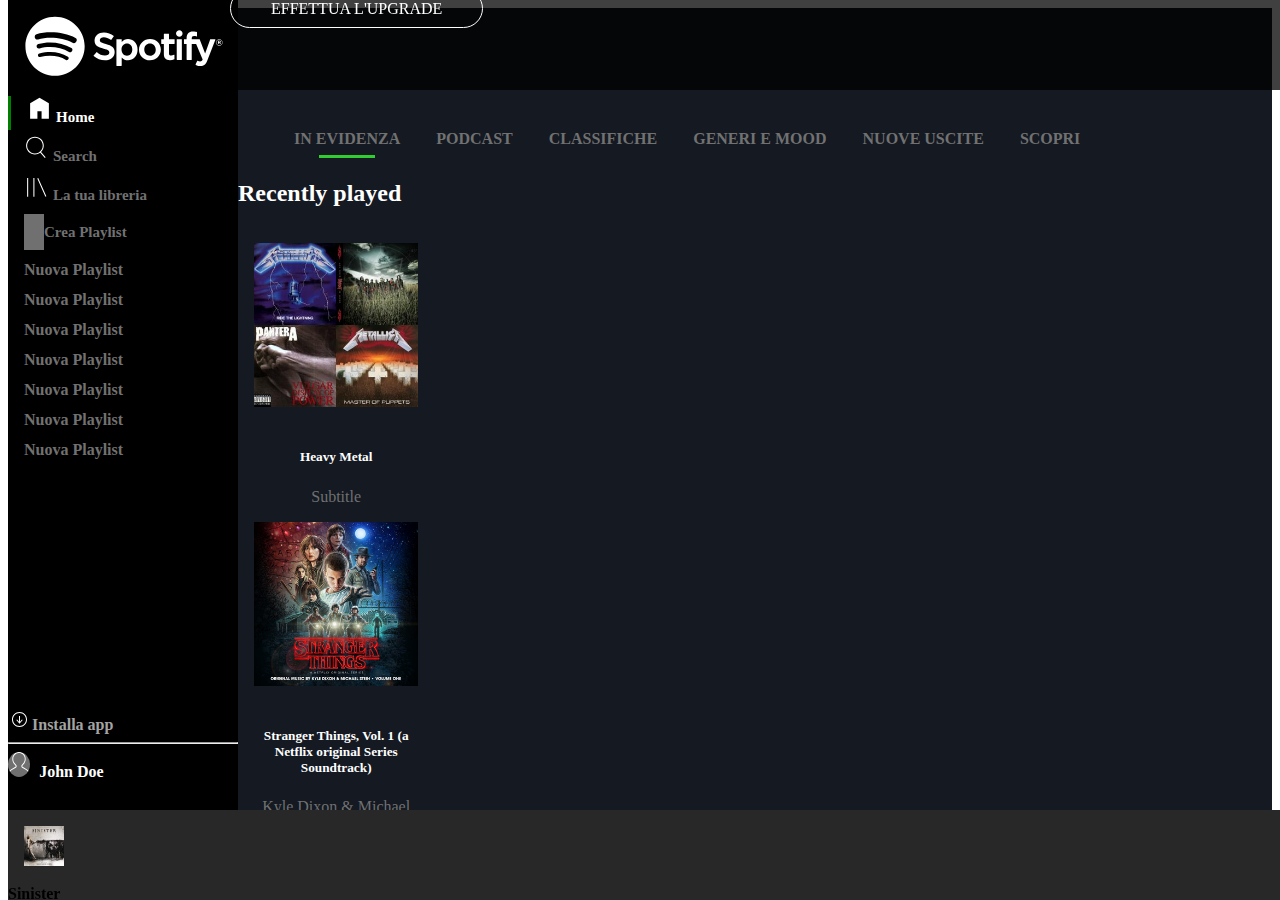
==== Bonus/index.html @ e6c063a6 "Add Bonus Folder" ====
<!doctype html>
<html lang="en">

<head>
    <!-- Required meta tags -->
    <meta charset="utf-8">
    <meta name="viewport" content="width=device-width, initial-scale=1, shrink-to-fit=no">

    <!-- Font Awensome -->
    <link rel="stylesheet" href="https://use.fontawesome.com/releases/v5.1.1/css/all.css" integrity="sha384-O8whS3fhG2OnA5Kas0Y9l3cfpmYjapjI0E4theH4iuMD+pLhbf6JI0jIMfYcK3yZ" crossorigin="anonymous">

    <!-- Bootstrap CSS -->
    <link rel="stylesheet" href="https://cdn.jsdelivr.net/npm/bootstrap@4.6.0/dist/css/bootstrap.min.css" integrity="sha384-B0vP5xmATw1+K9KRQjQERJvTumQW0nPEzvF6L/Z6nronJ3oUOFUFpCjEUQouq2+l" crossorigin="anonymous">

    <!-- Style CSS -->
    <link rel="stylesheet" href="./assets/css/style.css">

    <title>Spotify WebApp</title>
</head>

<body>
    <!-- Site Header -->
    <header>

        <!-- Left Navbar -->
        <section class="left_navbar">
            <div class="left_logo_xs ">
                <img src="./assets/img/logo-small.svg" alt="Spotify Logo">
            </div>
            <div class="left_logo">
                <img src="./assets/img/logo.svg" alt="Spotify Logo">
            </div>
            <div class="left_playlist">
                <div>
                    <ul>
                        <li>
                            <img src="./assets/img/home.svg" alt="House Icon">
                            <span> Home</span>
                        </li>
                        <li>
                            <img src="./assets/img/search.svg" alt="Search Icon">
                            <span>Search</span>
                        </li>
                        <li>
                            <img src="./assets/img/libreria.svg" alt="Library Icon">
                            <span>La tua libreria</span>
                        </li>
                    </ul>
                </div>
                <div class="new_playlist">
                    <i class="fas fa-plus"></i>
                    <span>Crea Playlist</span>
                </div>
                <div class="list_playlist">
                    <ul>
                        <li>Nuova Playlist</li>
                        <li>Nuova Playlist</li>
                        <li>Nuova Playlist</li>
                        <li>Nuova Playlist</li>
                        <li>Nuova Playlist</li>
                        <li>Nuova Playlist</li>
                        <li>Nuova Playlist</li>
                    </ul>

                </div>
            </div>
            <div class="left_utent p-2">
                <div>
                    <img src="./assets/img/download.svg" alt="Download Icon">
                    <span>Installa app</span>
                </div>
                <hr>
                <div>
                    <img src="./assets/img/profile.svg" alt="Profile Icon">
                    <span>John Doe</span>
                </div>
            </div>
        </section>
        <!-- /Left Navbar -->

        <!-- Top Navbar -->
        <section class="top_navbar d-flex align-items-center justify-content-end">
            <span>effettua l'upgrade</span>
        </section>
        <!-- /Top Navbar -->

        <!-- Bottom Navbar -->
        <section class="bottom_navbar text-white d-flex justify-content-between align-items-center">

            <!-- Left Part of Bottom Navbar -->
            <div class="left_bottom d-flex align-items-center">
                <img src="./assets/img/sinister.jpeg" alt="Copertina albun Sinister">
                <div class="title_song">
                    <span>Sinister</span>
                    <span>Brano Nome</span>
                </div>
                <div>
                    <i class="far fa-heart"></i>
                    <i class="far fa-folder"></i>
                </div>
            </div>

            <!-- Central Part of Bottom Navbar -->
            <div class="center_bottom d-flex flex-column align-items-center">
                <div class="center_comand mb-1">
                    <i class="fas fa-random"></i>
                    <i class="fas fa-step-backward"></i>
                    <i class="far fa-play-circle"></i>
                    <i class="fas fa-step-forward"></i>
                    <i class="fas fa-redo-alt"></i>
                </div>
                <div class="">
                    <span>0:25</span>
                    <div class="line_progress mx-3">
                        <div class="progress_state">
                            <div class="circle_state"></div>
                        </div>
                    </div>
                    <span>4:45</span>
                </div>


            </div>

            <!-- Right Part of Bottom Navbar -->
            <div class="right_bottom">
                <i class="fas fa-bars"></i>
                <i class="fas fa-desktop"></i>
                <i class="fas fa-volume-up"></i>
                <div class="line_progress mr-2">
                    <div class="progress_state">
                        <div class="circle_state"></div>
                    </div>
                </div>
            </div>

        </section>
        <!-- /Bottom Navbar -->


    </header>
    <!-- /Site Header -->

    <!-- Site Main -->
    <main>
        <div class="main_container">

            <!-- Voci menu scelta alto -->
            <div class="main_voice d-flex flex-wrap justify-content-center pt-4">
                <ul>
                    <li><a href="#">In evidenza</a></li>
                    <li><a href="#">podcast</a></li>
                    <li><a href="#">classifiche</a></li>
                    <li><a href="#">generi e mood</a></li>
                    <li><a href="#">nuove uscite</a></li>
                    <li><a href="#">scopri</a></li>
                </ul>
            </div>

            <!-- Titoli e copertine delle principali playlist -->
            <h2>Recently played</h2>
            <div class="d-flex flex-wrap">
                <div class="albums">
                    <div class="album">
                        <img src="./assets/img/metal_lifting.jpg" alt="Copertina Album Heavy Metal">
                        <div class="overlay d-flex justify-content-center align-items-center">
                            <i class="far fa-play-circle"></i>
                        </div>
                    </div>
                    <h5>Heavy Metal</h5>
                    <p>Subtitle</p>
                </div>
                <div class="albums">
                    <div class="album">
                        <img src="./assets/img/stranger.jpeg" alt="Copertina di Stranger Things">
                        <div class="overlay d-flex justify-content-center align-items-center">
                            <i class="far fa-play-circle"></i>
                        </div>
                    </div>
                    <h5>Stranger Things, Vol. 1 (a Netflix original Series Soundtrack)</h5>
                    <p>Kyle Dixon & Michael Stein</p>
                </div>
                <div class="albums">
                    <div class="album">
                        <img src="./assets/img/aquietplace.jpeg" alt="Copertina di A Quite Place ">
                        <div class="overlay d-flex justify-content-center align-items-center">
                            <i class="far fa-play-circle"></i>
                        </div>
                    </div>
                    <h5>A quiet place</h5>
                    <p>Subtitle</p>
                </div>
                <div class="albums">
                    <div class="album">
                        <img src="./assets/img/split.jpeg" alt="Copertina di Split">
                        <div class="overlay d-flex justify-content-center align-items-center">
                            <i class="far fa-play-circle"></i>
                        </div>
                    </div>
                    <h5>Split</h5>
                    <p>Subtitle</p>
                </div>
                <div class="albums">
                    <div class="album">
                        <img src="./assets/img/cure.jpeg" alt="Copertina di A cure for wellness">
                        <div class="overlay d-flex justify-content-center align-items-center">
                            <i class="far fa-play-circle"></i>
                        </div>
                    </div>
                    <h5>A cure for wellness</h5>
                    <p>Subtitle</p>
                </div>
                <div class="albums">
                    <div class="album">
                        <img src="./assets/img/sinister.jpeg" alt="Copertina di Sinister">
                        <div class="overlay d-flex justify-content-center align-items-center">
                            <i class="far fa-play-circle"></i>
                        </div>
                    </div>
                    <h5>Sinister</h5>
                    <p>Subtitle</p>
                </div>

            </div>

            <!-- Creato per john Doe -->
            <h2>Creato per John Doe</h2>
            <div class="d-flex flex-wrap">
                <div class="albums">
                    <div class="album">
                        <img src="./assets/img/radar.jpeg" alt="Copertina di release radar">
                        <div class="overlay d-flex justify-content-center align-items-center">
                            <i class="far fa-play-circle"></i>
                        </div>
                    </div>
                    <h5>Release Radar</h5>
                </div>
                <div class="albums">
                    <div class="album">
                        <img src="./assets/img/mixdaily.jpeg" alt="Copertina di Daily Mix 1">
                        <div class="overlay d-flex justify-content-center align-items-center">
                            <i class="far fa-play-circle"></i>
                        </div>
                    </div>
                    <h5>Daily Mix 1</h5>
                </div>
            </div>


            <!-- Artisti Popolari -->
            <h2>Artisti piu popolari</h2>
            <div class="d-flex flex-wrap ">
                <div class="albums ">
                    <div class="album ">
                        <img class="rounded-circle" src="./assets/img/youg.jpeg" alt="Copertina Album di Young">
                        <div class="overlay d-flex justify-content-center align-items-center">
                            <i class="far fa-play-circle"></i>
                        </div>
                    </div>
                    <h5>Young</h5>
                </div>
                <div class="albums">
                    <div class="album">
                        <img class="rounded-circle" src="./assets/img/einaudi.jpeg" alt="Copertina Album di Einaudi">
                        <div class="overlay d-flex justify-content-center align-items-center">
                            <i class="far fa-play-circle"></i>
                        </div>
                    </div>
                    <h5>Einaudi</h5>
                </div>
            </div>

        </div>
    </main>
    <!-- /Site Main -->

</body>

</html>
---- Bonus/assets/css/style.css ----
/************************* Header *************************/

/* ------------- Left Navbar -------------*/
.left_navbar{
    width: 230px;
    height: calc(100vh - 90px);
    background-color: rgb(0, 0, 0);
    position: fixed;
    top: 0;
    position: absolute;
}

.left_logo{
    width: 100%;
    height: 80px;
}

.left_logo img{
    height: 60px;
    padding-left: 1rem;
    padding-top: 1rem;
}
.left_logo_xs img{
    height: 25px;
    display: none;
}

.left_playlist{
    width: 100%;
    height: 82%;
}

.left_playlist ul{
    list-style: none;
    padding-left: 0;
}

.left_playlist ul li{
    margin: 5px 0;
    line-height: 25px;
}

.left_playlist ul li span{
    vertical-align: middle;
    font-weight: bold;
}

.left_playlist ul li span:hover{
    color: white;
}

.left_playlist div:first-child ul li:first-child{
    border-left: 3px solid green;
}

.left_playlist div:first-child ul li:first-child span{
    color: white;
}

.left_playlist img{
    height: 25px;
    padding-left: 1rem;
}

.left_playlist span{
    color: #717171;
    font-size: 15px;
    font-weight: bold;
}

.left_playlist .new_playlist{
    padding-left: 1rem;
}

.left_playlist .new_playlist:hover span{
    color: white;
}

.left_playlist .new_playlist:hover i{
    background-color: white;
}

.left_playlist .new_playlist i{
    background-color: #707070;
    font-size: 15px;
    padding: 10px;
}

.left_playlist .list_playlist{
    height: 50%;
    overflow-y: auto;
    padding-left: 1rem;
}

.left_playlist .list_playlist ul li{
    color: #717171;
    font-weight: bold;
}

.left_playlist .list_playlist ul li:hover{
    color: white;
}

.left_utent{
    width: 100%;
    height: 100px;
    min-height: 100px;
    position: absolute;
    bottom: 0;
    background-color: black;
}

.left_utent div:first-child img{
    height: 20px;
}

.left_utent div:first-child span{
    color: #A3A3A3;
    font-weight: bold;
}

.left_utent div:first-child span:hover{
    color: white;
}

.left_utent hr{
    background-color: #707070;
}

.left_utent div:nth-of-type(2) img{
    height: 25px;
    background-color: #707070;
    border-radius: 50%;
}

.left_utent div:nth-of-type(2) span{
    color: white;
    font-weight: bold;
    margin-left: 5px;
}


/* ------------- Top Navbar -------------*/
.top_navbar{
    width: calc(100% - 230px);
    height: 90px;
    background-color: rgba(0, 0, 0, 0.75 );
    position: absolute;
    top: 0;
    right: 0;
    position: fixed;
    z-index: 1;
}

.top_navbar span{
    color: white;
    text-transform: uppercase;
    border: 1px solid white;
    padding: 10px 40px;
    border-radius: 30px;
    margin-right: 3rem;
}

.top_navbar span:hover{
    transform: scale(1.2);
}

/* ------------- Bottom Navbar -------------*/

.bottom_navbar{
    height: 90px;
    width: 100%;
    background-color: #282828;
    bottom: 0;
    position: fixed;
    z-index: 2;
}

/* -------- Left Bottom --------*/

.left_bottom img{
    height: 40px;
    margin: 1rem;
}

.left_bottom span{
    display: block;
}

.title_song{
    margin: 0 3rem 0 0;
    line-height: 15px;
}

.title_song span:nth-of-type(1){
    font-weight: bold;
}

.title_song span:nth-of-type(2){
    font-size: 12px;
    color: #707070;
    margin-top: 5px;
}

.title_song span:nth-of-type(2):hover{
    text-decoration: underline;
    color: white;
}

.left_bottom i{
    margin: 0 10px;
    color: #707070;
}

.left_bottom i:hover{
    color: white;
}

/* -------- Central Bottom --------*/
.center_comand{
    line-height: 35px;
}

.center_bottom i{
    margin: 0 10px;
    vertical-align: middle;
}

.center_bottom i:nth-of-type(3){
    font-size: 30px;
}

.center_bottom i:nth-of-type(3):hover{
    transform: scale(1.1);
}

.center_bottom .line_progress{
    display: inline-block;
    width: 400px;
    height: 5px;
    border-radius: 5px;
    background-color: #707070;
    border-radius: 10px;
}

.center_bottom .progress_state{
    width: 25%;
    height: 5px;
    background-color: #A3A3A3;
    border-radius: 10px;
    position: relative;
}

.line_progress:hover .progress_state{
    background-color: lightgreen;
}

.circle_state{
    height: 15px;
    width: 15px;
    background-color: white;
    border-radius: 50%;
    position: absolute;
    right: -5px;
    top: -5px;
    display: none;
}

.line_progress:hover .circle_state{
    display: block;
}

.center_bottom span{
    font-size: 10px;
    vertical-align: middle;
}


/* -------- Right Bottom --------*/
.right_bottom{
    line-height: 30px;
}

.right_bottom i{
    vertical-align: middle;
    margin: 0 5px;
}

.right_bottom .line_progress{
    display: inline-block;
    width: 150px;
    height: 5px;
    border-radius: 5px;
    background-color: #707070;
    border-radius: 10px;
    vertical-align: middle;
}

.right_bottom .progress_state{
    width: 25%;
    height: 5px;
    background-color: #A3A3A3;
    border-radius: 10px;
    position: relative;
}

/************************* Main *************************/
main{
    margin-left: 230px;
    height: calc(100vh  - 90px);
    overflow-x: hidden;
    overflow-y: auto;
}

.main_container{
    height: 100%;
    width: 100%;
    padding-top: 90px;
    background-color: #141922;
    overflow-y: auto;
    overflow-x: hidden;
}

.main_container h2{
    color: white;
    font-weight: bold;
    padding-bottom: 1rem;
    margin-top: 1rem;
}

.main_voice ul li{
    display: inline-block;
    line-height: 50px;
}

.main_voice ul li a{
    text-decoration: none;
    text-transform: uppercase;
    padding: 0 1rem;
    color: #717171;
    font-weight: bold;
}

.main_voice ul li:hover a{
    color: white;
}

.main_voice ul li:first-child::after{
    content: "";
    display: block;
    width: 40%;
    height: 3px;
    background-color: limegreen;
    margin: auto;
        margin-top: -9px;
}


/* Recently played */

.album{
    position: relative;
}

.albums{
    width: calc((100% / 6) - 0.5rem);
    text-align: center;
    padding: 0 1rem;
}

.carta{
    height: 80%;
}

.album img{
    width: 100%;
}

.albums h5{
    color: white;
    padding-top: 1rem;
}

.albums p{
    color: #707070;
}

.overlay{
    width: 100%;
    height: 100%;
    background-color: rgba(0, 0, 0, 0.246);
    position: absolute;
    top: 0;
    opacity: 0;
}

.albums:hover .overlay{
    opacity: 1;
}

.overlay i{
    color: white;
    font-size: 4rem;
}







/************************* Media Query *************************/


/************************* Media query for height screen *************************/

@media screen and (max-height:500px) {
    /************************ Left Navbar ************************/
    .left_utent{
        display: none;
    }
}

/************************* Media query for tablet*************************/

@media screen and (max-width:992px) and (min-width:768px) {

    /************************ Bottom Navbar ************************/
    .center_bottom .line_progress{
        width: 230px;
    }
    .right_bottom .line_progress{
        width: 100px;
    }

    .left_bottom .title_song{
        margin-right: 1rem;
    }
    .left_bottom img{
        margin-left: 5px;
    }


    /************************ Main ************************/
    .albums{
        width: calc((100% / 4) - 0.5rem);
        padding: 0 0.5rem;
    }

    .albums h5{
        font-size: 1rem;
    }

    .overlay i{
        /* transform: translateY(100%); */
        font-size: 3rem;
    }
    

}
/*********************** Media Query for S Device ***********************/

@media screen and (max-width:768px) and (min-width:576px){

    /************************ Bottom Navbar ************************/
    /* Left Bottom Navbar */
    .left_bottom img{
        display: none;
    }
    .left_bottom .title_song{
        margin: 0 10px 0 5px ;
    }
    .left_bottom .title_song i{
        display: block;
    }

    /* Center Bottom Navbar */
    .center_bottom{
        margin-right: 40px;
    }
    .center_bottom .line_progress{
        width: 130px;
    }

    /* Right Bottom Navbar */
    .right_bottom{
        text-align: right;
    }
    .right_bottom .line_progress{
        display: none;
    }

    .albums{
        width: calc((100% / 2) - 0.5rem);
        padding: 0 0.5rem;
    }

    .albums h5{
        font-size: 1.25rem;
    }

    /************************ Main ************************/
    

}

/*********************** Media Query for XS Device ***********************/

@media screen and (max-width:576px){
    
    /*********************** Top Navbar ***********************/
    .top_navbar{
        width: calc(100% - 40px);

    }
    .top_navbar span{
        font-size: 15px;
        padding: 5px 10px;
    }
    
    /*********************** Bottom Navbar ***********************/

    /* Left Bottom Navbar */
    .left_bottom img{
        display: none;
    }
    .left_bottom .title_song{
        margin: 0;
        display: block;
    }
    .left_bottom i{
        margin: 3px;
    }

    /* Center Bottom Navbar */
    .center_bottom .line_progress{
        width: 130px;
    }
    .center_bottom i{
        margin: 0 3px;
    }

    /* Right Bottom Navbar */
    .right_bottom{
        text-align: right;
    }
    .right_bottom .line_progress{
        display: none;
    }

    /*********************** Left Navbar ***********************/
    .left_navbar{
        width: 40px;
    }

    .left_logo img{
        display: none;
    }
    .left_logo_xs img{
       display: block;
       padding-left: 8px;
       margin-top: 5px;
       margin-bottom: 8px;
    }
    .left_playlist div:first-child ul li:first-child{
        border-left: none;
    }

    .left_logo{
        display: none;
    }

    .left_playlist span{
        display: none;
    }
    .left_playlist img{
        padding-left: 7px;
    }
    .left_playlist .new_playlist{
        display: none;
    }
    .left_playlist .list_playlist{
        display: none;
    }
    .left_utent div:first-child span{
        display: none;
    }
    .left_utent div:first-child img{
        margin-bottom: 15px;
        margin-top: 15px;
    }
    .left_utent hr{
        display: none;
    }
    .left_utent div:nth-of-type(2) span{
        display: none;
    }


    /************************ Main ************************/
    main{
        margin-left: 40px;
    }

    .main_voice ul li {
        line-height: 50px;
    }

    .albums{
        width: calc((100% / 2) - 0.5rem);
        padding: 0 0.5rem;
    }

    .albums h5{
        font-size: 1.25rem;
    }


}
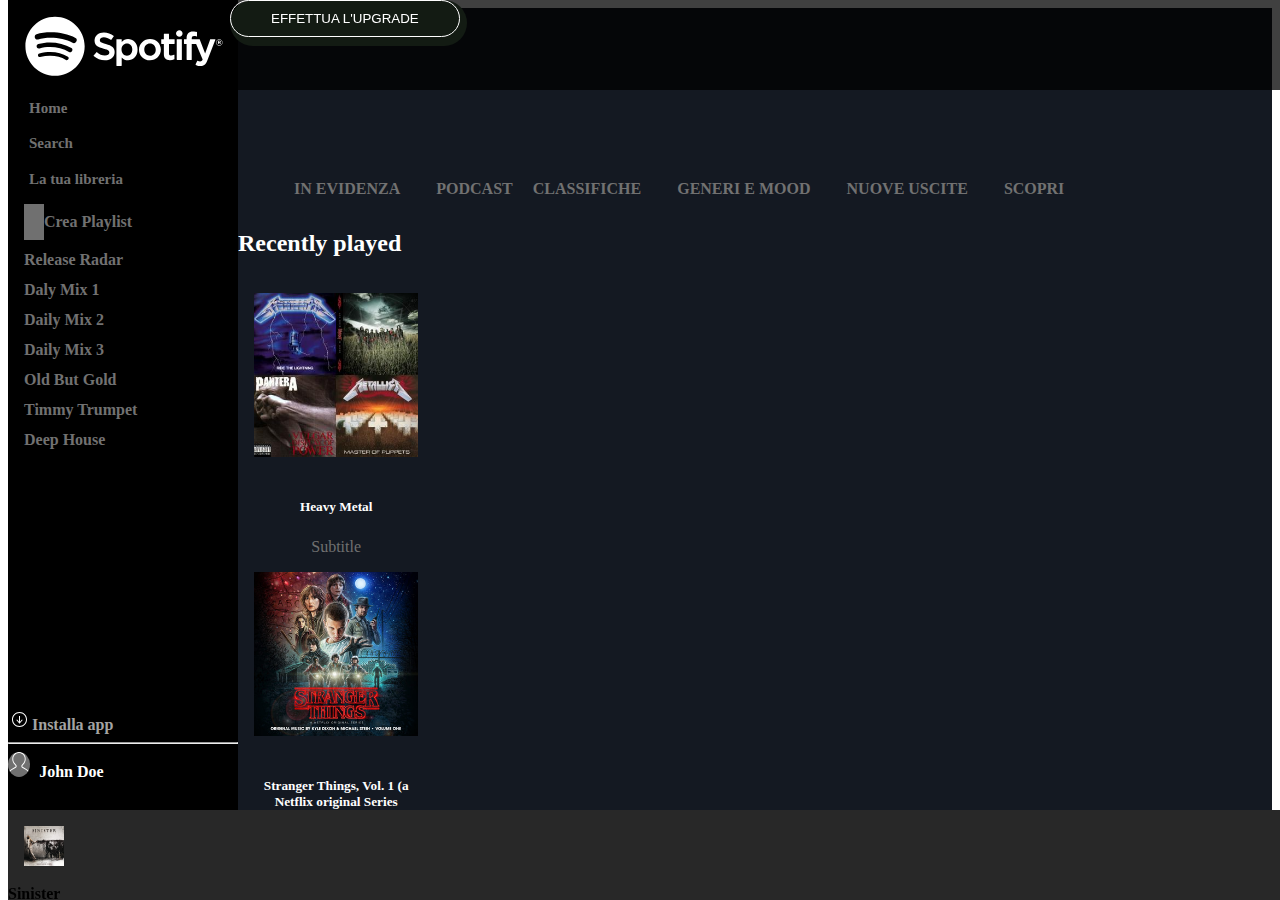
==== commit 31919848: "Add animation ed effects" ====
--- a/Bonus/index.html
+++ b/Bonus/index.html
@@ -14,6 +14,7 @@
 
     <!-- Style CSS -->
     <link rel="stylesheet" href="./assets/css/style.css">
+    <link rel="stylesheet" href="./assets/css/animation.css">
 
     <title>Spotify WebApp</title>
 </head>
@@ -34,16 +35,16 @@
                 <div>
                     <ul>
                         <li>
-                            <img src="./assets/img/home.svg" alt="House Icon">
-                            <span> Home</span>
+                            <i class="fas fa-home"></i>
+                            <a href="#">Home</a>
                         </li>
                         <li>
-                            <img src="./assets/img/search.svg" alt="Search Icon">
-                            <span>Search</span>
+                            <i class="fas fa-search"></i>
+                            <a href="#">Search</a>
                         </li>
                         <li>
-                            <img src="./assets/img/libreria.svg" alt="Library Icon">
-                            <span>La tua libreria</span>
+                            <i class="fas fa-book-open"></i>
+                            <a href="#">La tua libreria</a>
                         </li>
                     </ul>
                 </div>
@@ -53,13 +54,13 @@
                 </div>
                 <div class="list_playlist">
                     <ul>
-                        <li>Nuova Playlist</li>
-                        <li>Nuova Playlist</li>
-                        <li>Nuova Playlist</li>
-                        <li>Nuova Playlist</li>
-                        <li>Nuova Playlist</li>
-                        <li>Nuova Playlist</li>
-                        <li>Nuova Playlist</li>
+                        <li>Release Radar</li>
+                        <li>Daly Mix 1</li>
+                        <li>Daily Mix 2</li>
+                        <li>Daily Mix 3</li>
+                        <li>Old But Gold</li>
+                        <li>Timmy Trumpet</li>
+                        <li>Deep House</li>
                     </ul>
 
                 </div>
@@ -80,7 +81,11 @@
 
         <!-- Top Navbar -->
         <section class="top_navbar d-flex align-items-center justify-content-end">
-            <span>effettua l'upgrade</span>
+            <div class="button_box">
+                <div class="bg_button"></div>
+                <button>effettua l'upgrade</button>
+
+            </div>
         </section>
         <!-- /Top Navbar -->
 
@@ -148,9 +153,12 @@
             <!-- Voci menu scelta alto -->
             <div class="main_voice d-flex flex-wrap justify-content-center pt-4">
                 <ul>
-                    <li><a href="#">In evidenza</a></li>
+                    <li> <a href="#">In evidenza</a></li>
                     <li><a href="#">podcast</a></li>
-                    <li><a href="#">classifiche</a></li>
+                    <li><a href="#">
+                            <div class="effetto"></div>
+                            classifiche
+                        </a></li>
                     <li><a href="#">generi e mood</a></li>
                     <li><a href="#">nuove uscite</a></li>
                     <li><a href="#">scopri</a></li>
@@ -159,69 +167,72 @@
 
             <!-- Titoli e copertine delle principali playlist -->
             <h2>Recently played</h2>
-            <div class="d-flex flex-wrap">
-                <div class="albums">
-                    <div class="album">
-                        <img src="./assets/img/metal_lifting.jpg" alt="Copertina Album Heavy Metal">
-                        <div class="overlay d-flex justify-content-center align-items-center">
-                            <i class="far fa-play-circle"></i>
-                        </div>
-                    </div>
-                    <h5>Heavy Metal</h5>
-                    <p>Subtitle</p>
-                </div>
-                <div class="albums">
-                    <div class="album">
-                        <img src="./assets/img/stranger.jpeg" alt="Copertina di Stranger Things">
-                        <div class="overlay d-flex justify-content-center align-items-center">
-                            <i class="far fa-play-circle"></i>
-                        </div>
-                    </div>
-                    <h5>Stranger Things, Vol. 1 (a Netflix original Series Soundtrack)</h5>
-                    <p>Kyle Dixon & Michael Stein</p>
-                </div>
-                <div class="albums">
-                    <div class="album">
-                        <img src="./assets/img/aquietplace.jpeg" alt="Copertina di A Quite Place ">
-                        <div class="overlay d-flex justify-content-center align-items-center">
-                            <i class="far fa-play-circle"></i>
-                        </div>
-                    </div>
-                    <h5>A quiet place</h5>
-                    <p>Subtitle</p>
-                </div>
-                <div class="albums">
-                    <div class="album">
-                        <img src="./assets/img/split.jpeg" alt="Copertina di Split">
-                        <div class="overlay d-flex justify-content-center align-items-center">
-                            <i class="far fa-play-circle"></i>
-                        </div>
-                    </div>
-                    <h5>Split</h5>
-                    <p>Subtitle</p>
-                </div>
-                <div class="albums">
-                    <div class="album">
-                        <img src="./assets/img/cure.jpeg" alt="Copertina di A cure for wellness">
-                        <div class="overlay d-flex justify-content-center align-items-center">
-                            <i class="far fa-play-circle"></i>
-                        </div>
-                    </div>
-                    <h5>A cure for wellness</h5>
-                    <p>Subtitle</p>
-                </div>
-                <div class="albums">
-                    <div class="album">
-                        <img src="./assets/img/sinister.jpeg" alt="Copertina di Sinister">
-                        <div class="overlay d-flex justify-content-center align-items-center">
-                            <i class="far fa-play-circle"></i>
-                        </div>
-                    </div>
-                    <h5>Sinister</h5>
-                    <p>Subtitle</p>
-                </div>
-
-            </div>
+            <div class="linea_lunga">
+
+                <div id="prima_riga" class=" d-flex">
+                    <div class="albums">
+                        <div class="album">
+                            <img src="./assets/img/metal_lifting.jpg" alt="Copertina Album Heavy Metal">
+                            <div class="overlay d-flex justify-content-center align-items-center">
+                                <i class="far fa-play-circle"></i>
+                            </div>
+                        </div>
+                        <h5>Heavy Metal</h5>
+                        <p>Subtitle</p>
+                    </div>
+                    <div class="albums">
+                        <div class="album">
+                            <img src="./assets/img/stranger.jpeg" alt="Copertina di Stranger Things">
+                            <div class="overlay d-flex justify-content-center align-items-center">
+                                <i class="far fa-play-circle"></i>
+                            </div>
+                        </div>
+                        <h5>Stranger Things, Vol. 1 (a Netflix original Series Soundtrack)</h5>
+                        <p>Kyle Dixon & Michael Stein</p>
+                    </div>
+                    <div class="albums">
+                        <div class="album">
+                            <img src="./assets/img/aquietplace.jpeg" alt="Copertina di A Quite Place ">
+                            <div class="overlay d-flex justify-content-center align-items-center">
+                                <i class="far fa-play-circle"></i>
+                            </div>
+                        </div>
+                        <h5>A quiet place</h5>
+                        <p>Subtitle</p>
+                    </div>
+                    <div class="albums">
+                        <div class="album">
+                            <img src="./assets/img/split.jpeg" alt="Copertina di Split">
+                            <div class="overlay d-flex justify-content-center align-items-center">
+                                <i class="far fa-play-circle"></i>
+                            </div>
+                        </div>
+                        <h5>Split</h5>
+                        <p>Subtitle</p>
+                    </div>
+                    <div class="albums">
+                        <div class="album">
+                            <img src="./assets/img/cure.jpeg" alt="Copertina di A cure for wellness">
+                            <div class="overlay d-flex justify-content-center align-items-center">
+                                <i class="far fa-play-circle"></i>
+                            </div>
+                        </div>
+                        <h5>A cure for wellness</h5>
+                        <p>Subtitle</p>
+                    </div>
+                    <div class="albums">
+                        <div class="album">
+                            <img src="./assets/img/sinister.jpeg" alt="Copertina di Sinister">
+                            <div class="overlay d-flex justify-content-center align-items-center">
+                                <i class="far fa-play-circle"></i>
+                            </div>
+                        </div>
+                        <h5>Sinister</h5>
+                        <p>Subtitle</p>
+                    </div>
+                </div>
+            </div>
+
 
             <!-- Creato per john Doe -->
             <h2>Creato per John Doe</h2>
--- a/Bonus/assets/css/style.css
+++ b/Bonus/assets/css/style.css
@@ -42,36 +42,40 @@
     line-height: 25px;
 }
 
-.left_playlist ul li span{
+.left_playlist ul li a{
     vertical-align: middle;
     font-weight: bold;
-}
-
-.left_playlist ul li span:hover{
-    color: white;
-}
-
-.left_playlist div:first-child ul li:first-child{
-    border-left: 3px solid green;
-}
-
-.left_playlist div:first-child ul li:first-child span{
-    color: white;
-}
-
-.left_playlist img{
-    height: 25px;
+    text-decoration: none;
+}
+
+.left_playlist ul li:hover a,
+.left_playlist ul li:hover i{
+    color: white;
+}
+.left_playlist ul li a:focus {
+    color: limegreen;
+}
+
+.left_playlist ul li i{
+    color: #707070;
     padding-left: 1rem;
-}
-
-.left_playlist span{
+    font-size: 1.5rem;
+    padding-right: 5px;
+}
+
+.left_playlist ul li a{
     color: #717171;
     font-size: 15px;
     font-weight: bold;
+    vertical-align: super;
 }
 
 .left_playlist .new_playlist{
     padding-left: 1rem;
+}
+.left_playlist .new_playlist span{
+    color: #707070;
+    font-weight: bold;
 }
 
 .left_playlist .new_playlist:hover span{
@@ -102,6 +106,7 @@
 .left_playlist .list_playlist ul li:hover{
     color: white;
 }
+
 
 .left_utent{
     width: 100%;
@@ -154,18 +159,36 @@
     z-index: 1;
 }
 
-.top_navbar span{
+.top_navbar button{
     color: white;
     text-transform: uppercase;
     border: 1px solid white;
     padding: 10px 40px;
     border-radius: 30px;
     margin-right: 3rem;
-}
-
-.top_navbar span:hover{
+    background-color: transparent;
+}
+
+.top_navbar button:hover{
     transform: scale(1.2);
 }
+.bg_button{
+    background: radial-gradient(246.74% 246.74% at 50.21% 50%, #00FF00 0%, #131B13 0.01%);
+    height: 46px;
+    width: 237px;
+    position: absolute;
+    z-index: -1;
+    border-radius: 30px;
+}
+ .button_box:hover .bg_button{
+    animation: lillo 0.5s linear;
+    transform: scale(1.2);
+}
+button:focus{
+    background: radial-gradient(246.74% 246.74% at 50.21% 50%, #00FF00 0%, #131B13 76.56%);
+    color: black;
+}
+
 
 /* ------------- Bottom Navbar -------------*/
 
@@ -333,6 +356,7 @@
 .main_voice ul li{
     display: inline-block;
     line-height: 50px;
+    position: relative;
 }
 
 .main_voice ul li a{
@@ -341,20 +365,28 @@
     padding: 0 1rem;
     color: #717171;
     font-weight: bold;
+    position: relative;
 }
 
 .main_voice ul li:hover a{
     color: white;
 }
 
-.main_voice ul li:first-child::after{
+
+
+
+.main_voice ul li:hover:after{
     content: "";
     display: block;
-    width: 40%;
+    width: 0%;
     height: 3px;
     background-color: limegreen;
     margin: auto;
-        margin-top: -9px;
+    margin-top: -9px;
+    animation: pippo 1s linear;
+}
+.main_voice ul li a:focus{
+    color: limegreen;
 }
 
 
@@ -421,6 +453,21 @@
     .left_utent{
         display: none;
     }
+
+    /************************ top Navbar ************************/
+    .top_navbar{
+        visibility: hidden;
+    }
+    .top_navbar span{
+        display: none;
+    }
+
+    /************************ Main ************************/
+    .main_container{
+        padding-top: 0;
+    }
+
+
 }
 
 /************************* Media query for tablet*************************/
@@ -445,7 +492,7 @@
 
     /************************ Main ************************/
     .albums{
-        width: calc((100% / 4) - 0.5rem);
+        min-width: 200px;
         padding: 0 0.5rem;
     }
 
@@ -457,6 +504,10 @@
         /* transform: translateY(100%); */
         font-size: 3rem;
     }
+
+    #prima_riga{
+        overflow-x: auto;
+    }
     
 
 }
@@ -493,13 +544,17 @@
     }
 
     .albums{
-        width: calc((100% / 2) - 0.5rem);
+        min-width: 150px;
         padding: 0 0.5rem;
     }
 
     .albums h5{
         font-size: 1.25rem;
     }
+    #prima_riga{
+        overflow-x: auto;
+    }
+    
 
     /************************ Main ************************/
     
@@ -609,13 +664,17 @@
     }
 
     .albums{
-        width: calc((100% / 2) - 0.5rem);
+        min-width: 150px;
         padding: 0 0.5rem;
     }
 
     .albums h5{
         font-size: 1.25rem;
     }
+    #prima_riga{
+        overflow-x: auto;
+    }
+    
 
 
 }--- a/Bonus/assets/css/animation.css
+++ b/Bonus/assets/css/animation.css
@@ -0,0 +1,41 @@
+@keyframes pippo {
+    0%{
+        width: 0%;
+    }
+    50%{
+        width: 40%;
+    }
+    100%{
+        width: 80%;
+    }
+}
+
+
+@keyframes lillo {
+    0%{
+        background: radial-gradient(246.74% 246.74% at 50.21% 50%, #00FF00 0%, #131B13 0.01%);
+    }
+    14%{
+        background: radial-gradient(246.74% 246.74% at 50.21% 50%, #00FF00 0%, #131B13 6.74%);
+    }
+    28%{
+        background: radial-gradient(246.74% 246.74% at 50.21% 50%, #00FF00 0%, #131B13 15.1%);  
+    }
+    42%{
+        background: radial-gradient(246.74% 246.74% at 50.21% 50%, #00FF00 0%, #131B13 20.18%);
+    }
+    56%{
+        background: radial-gradient(246.74% 246.74% at 50.21% 50%, #00FF00 0%, #131B13 20.18%);
+    }
+    70%{
+        background: radial-gradient(246.74% 246.74% at 50.21% 50%, #00FF00 0%, #131B13 27.08%);
+    }
+    84%{
+        background: radial-gradient(246.74% 246.74% at 50.21% 50%, #00FF00 0%, #131B13 44.15%);
+    }
+    
+    100%{
+        background: radial-gradient(246.74% 246.74% at 50.21% 50%, #00FF00 0%, #131B13 76.56%);
+    }
+}
+
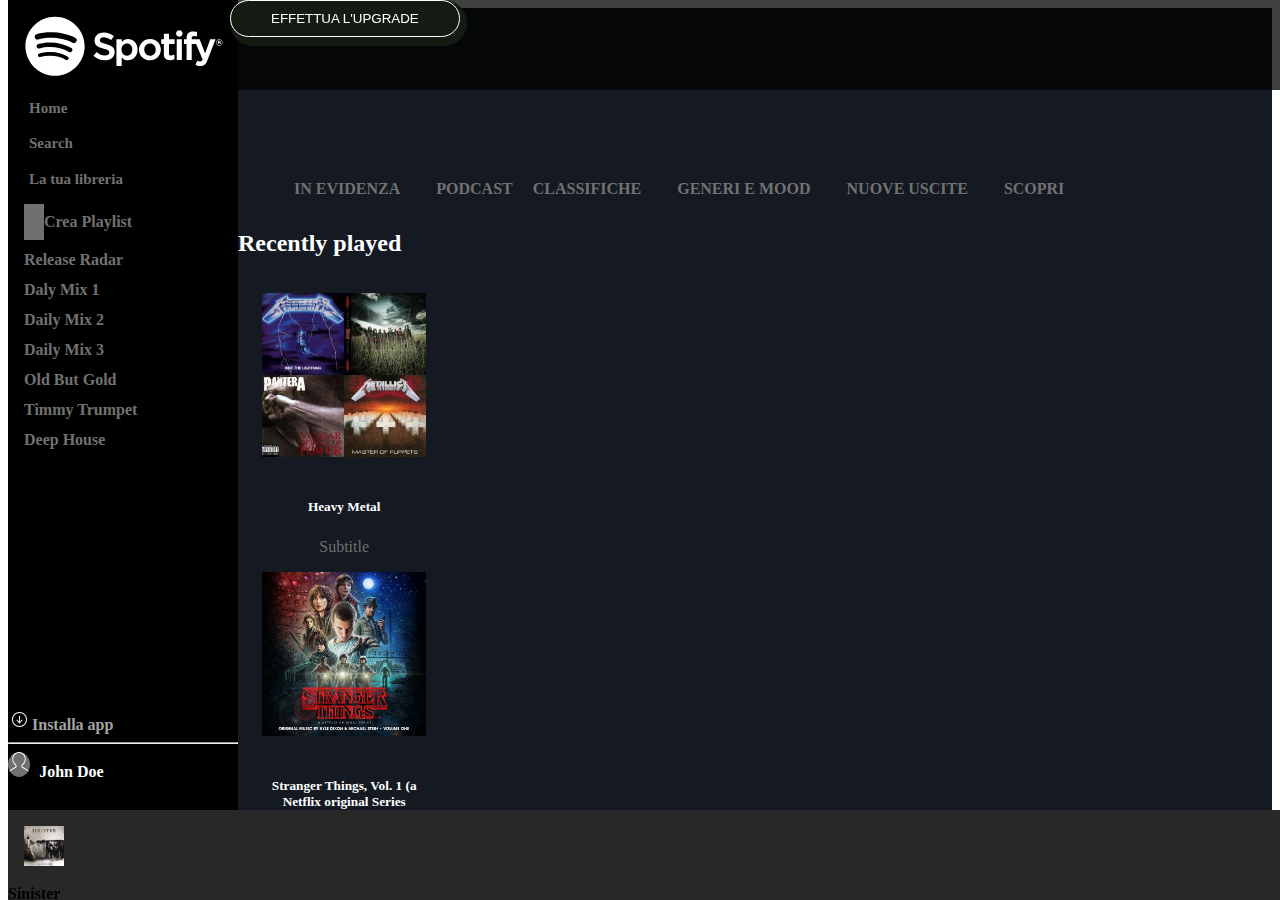
==== commit 254f6410: "Inserimento file Js e prova" ====
--- a/Bonus/index.html
+++ b/Bonus/index.html
@@ -166,7 +166,7 @@
             </div>
 
             <!-- Titoli e copertine delle principali playlist -->
-            <h2>Recently played</h2>
+            <h2 class="ml-4">Recently played</h2>
             <div class="linea_lunga">
 
                 <div id="prima_riga" class=" d-flex">
@@ -235,7 +235,7 @@
 
 
             <!-- Creato per john Doe -->
-            <h2>Creato per John Doe</h2>
+            <h2 class="ml-4">Creato per John Doe</h2>
             <div class="d-flex flex-wrap">
                 <div class="albums">
                     <div class="album">
@@ -259,7 +259,7 @@
 
 
             <!-- Artisti Popolari -->
-            <h2>Artisti piu popolari</h2>
+            <h2 class="ml-4">Artisti piu popolari</h2>
             <div class="d-flex flex-wrap ">
                 <div class="albums ">
                     <div class="album ">
--- a/Bonus/assets/css/style.css
+++ b/Bonus/assets/css/style.css
@@ -400,6 +400,7 @@
     width: calc((100% / 6) - 0.5rem);
     text-align: center;
     padding: 0 1rem;
+    margin: 0 0.5rem;
 }
 
 .carta{
@@ -627,8 +628,11 @@
         display: none;
     }
 
-    .left_playlist span{
-        display: none;
+    .left_playlist a{
+        display: none;
+    }
+    .left_playlist ul li i{
+        padding-left: 5px;
     }
     .left_playlist img{
         padding-left: 7px;
@@ -665,7 +669,7 @@
 
     .albums{
         min-width: 150px;
-        padding: 0 0.5rem;
+        padding: 0 1rem;
     }
 
     .albums h5{
